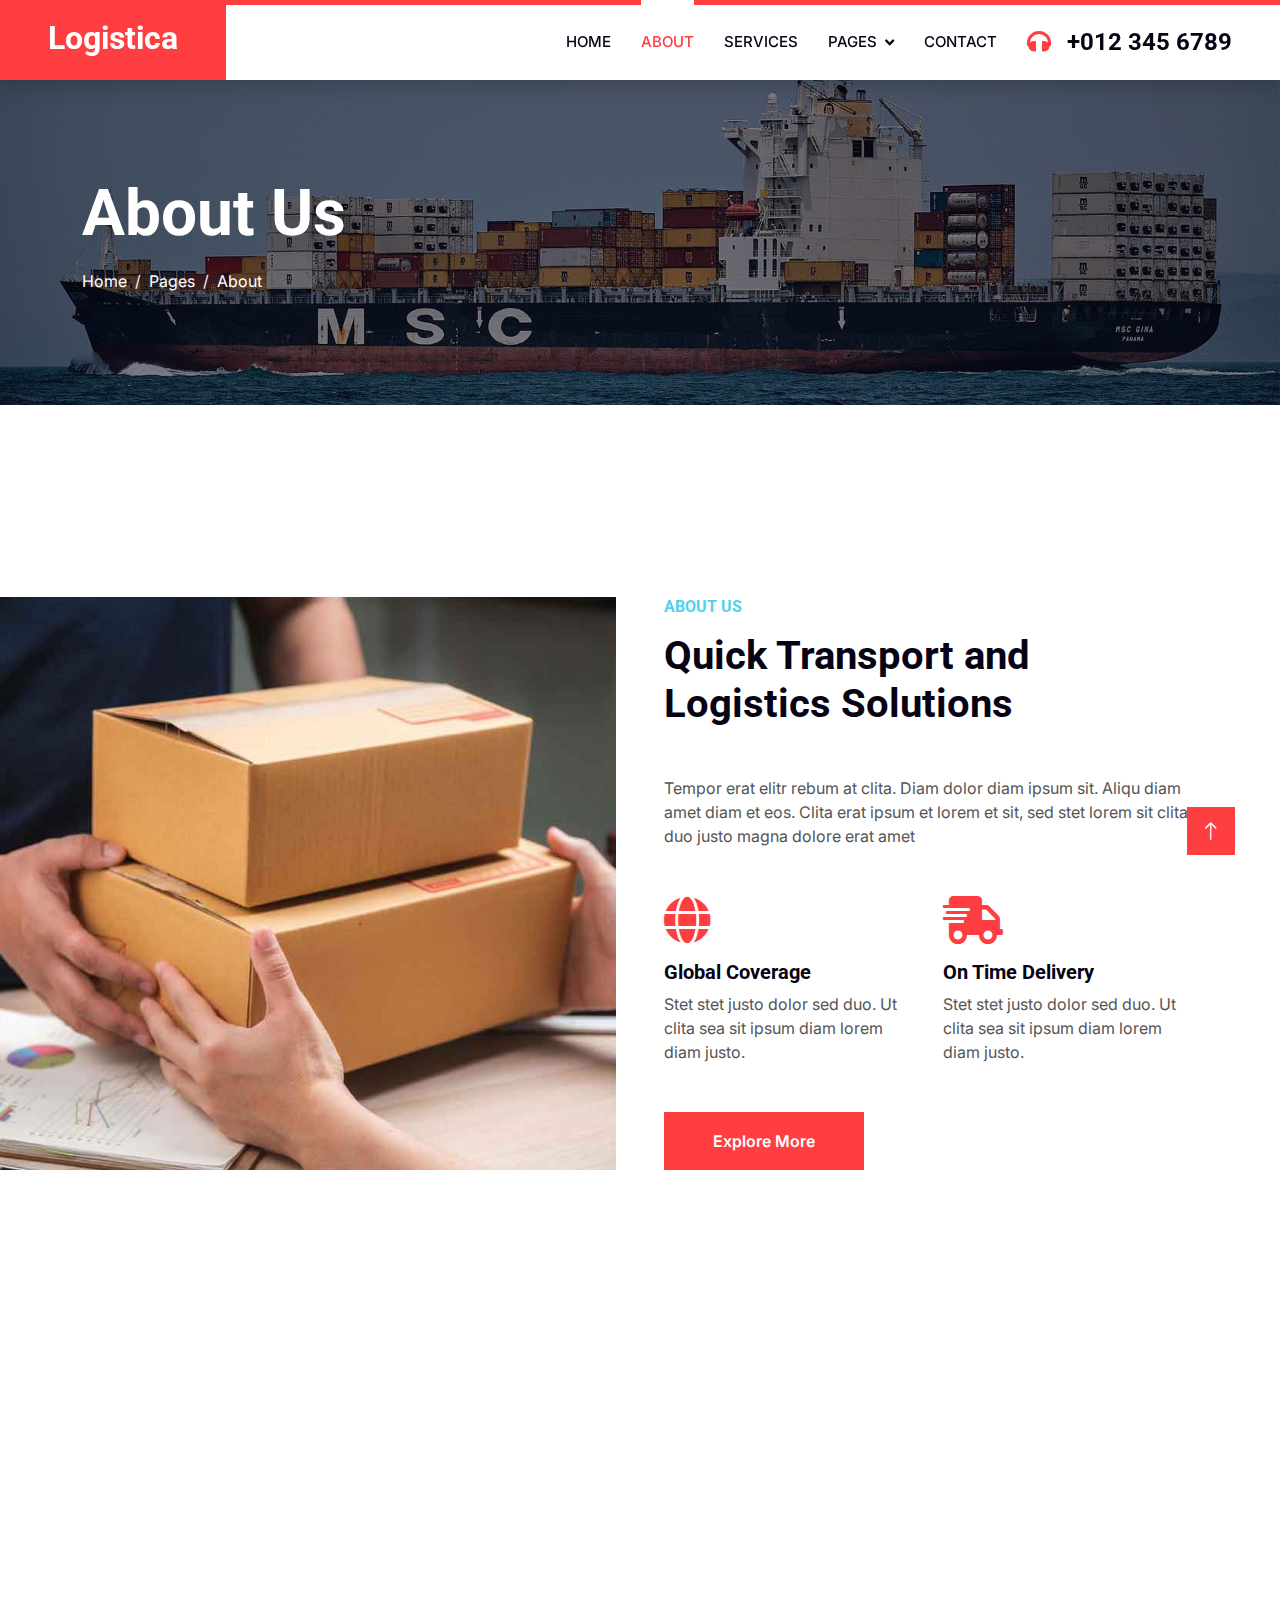
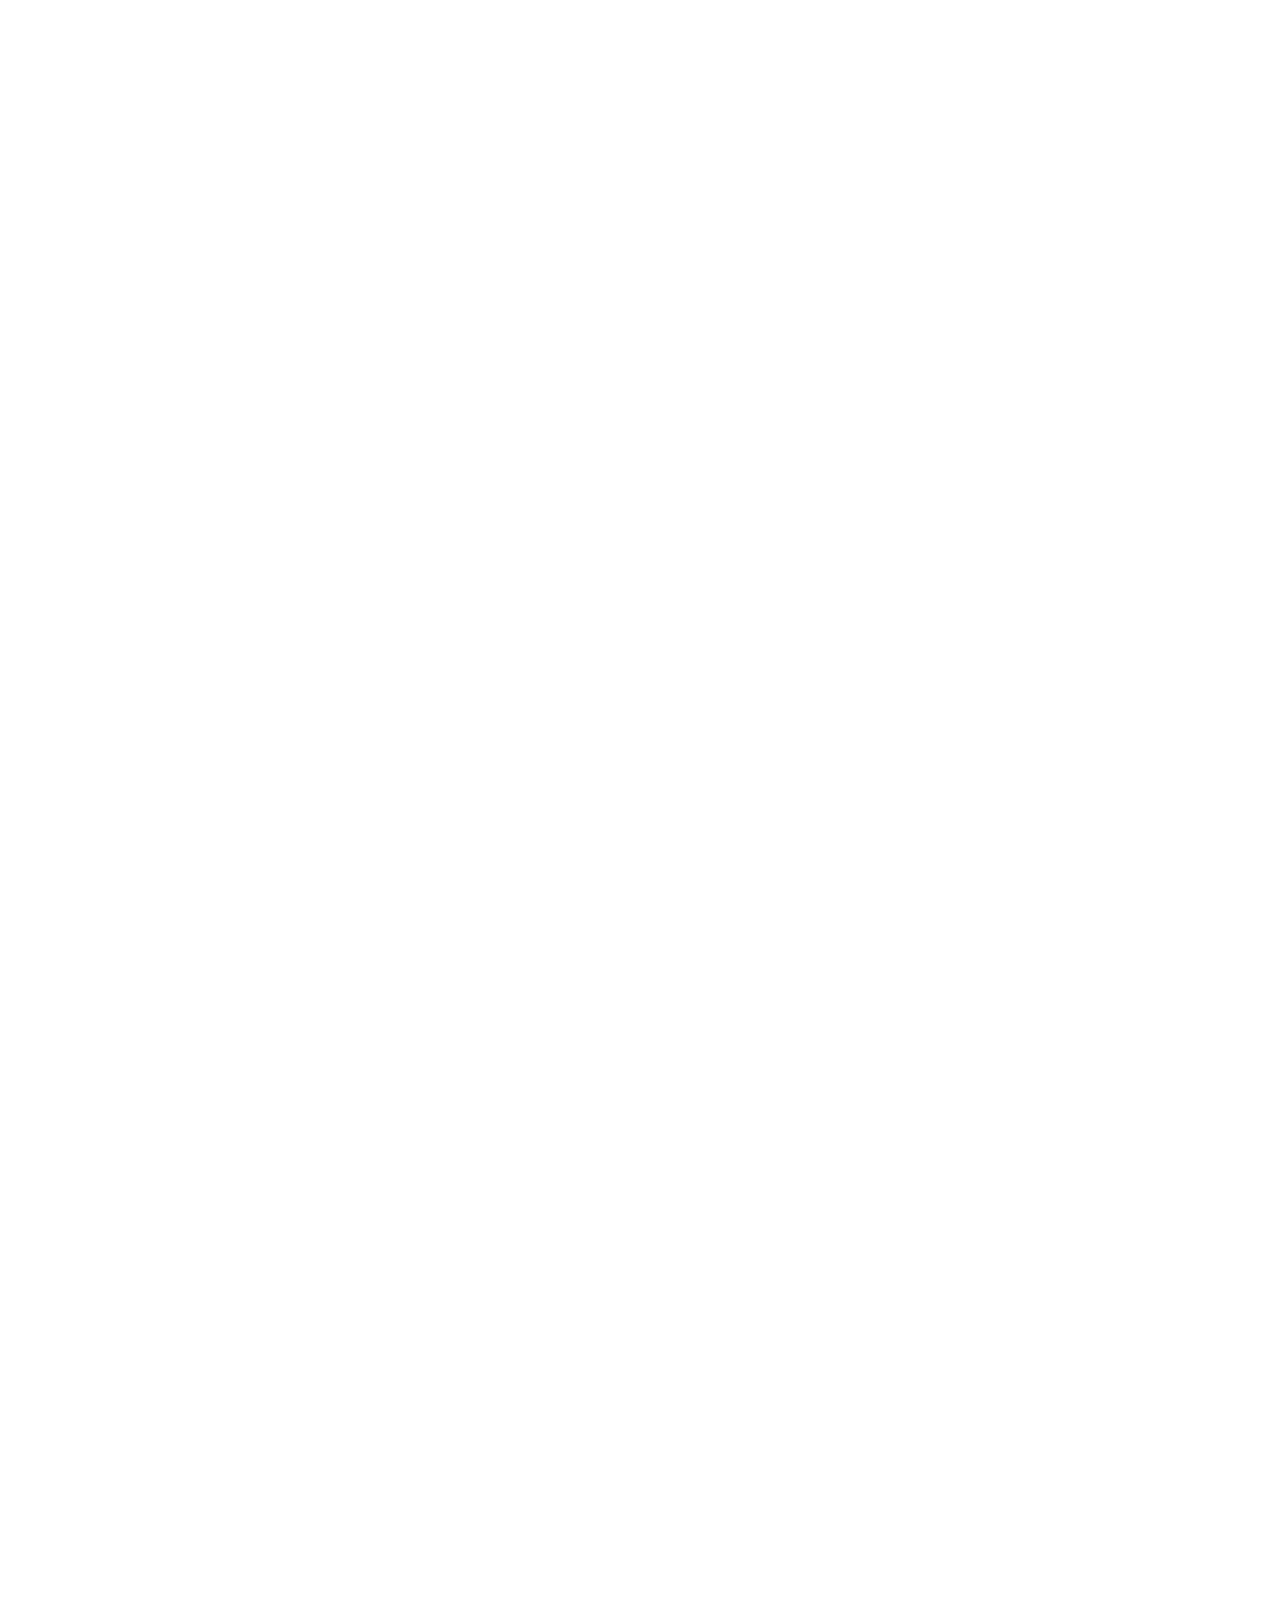
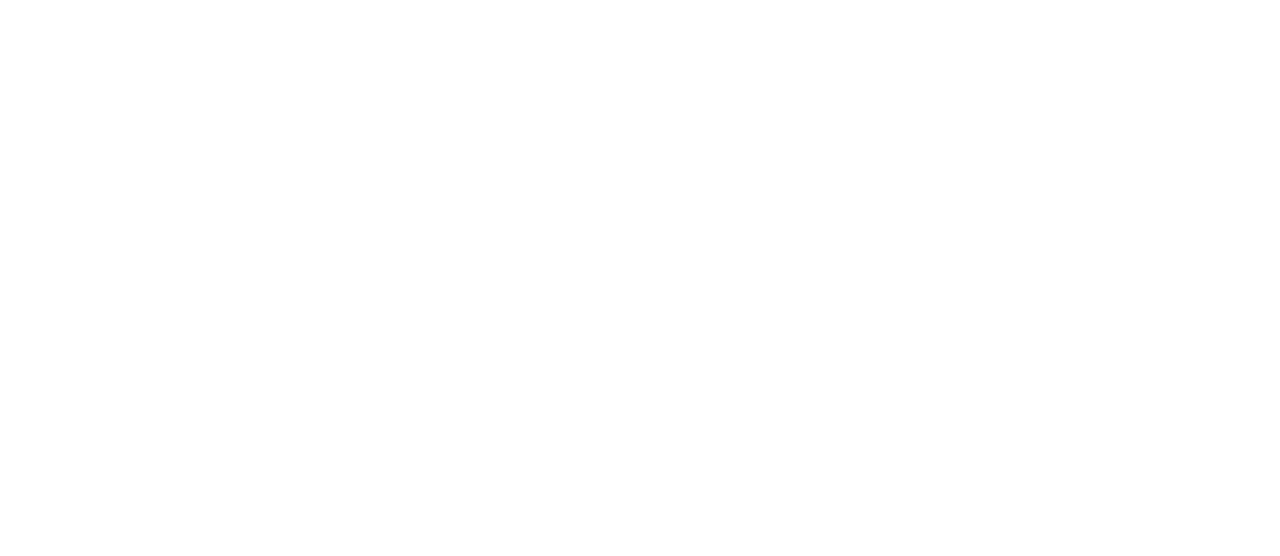
==== about.html @ 93385739 "logizone-temp" ====
<!DOCTYPE html>
<html lang="en">

<head>
    <meta charset="utf-8">
    <title>Logistica - Shipping Company Website Template</title>
    <meta content="width=device-width, initial-scale=1.0" name="viewport">
    <meta content="" name="keywords">
    <meta content="" name="description">

    <!-- Favicon -->
    <link href="img/favicon.ico" rel="icon">

    <!-- Google Web Fonts -->
    <link rel="preconnect" href="https://fonts.googleapis.com">
    <link rel="preconnect" href="https://fonts.gstatic.com" crossorigin>
    <link href="https://fonts.googleapis.com/css2?family=Inter:wght@400;600&family=Roboto:wght@500;700&display=swap" rel="stylesheet">

    <!-- Icon Font Stylesheet -->
    <link href="https://cdnjs.cloudflare.com/ajax/libs/font-awesome/5.10.0/css/all.min.css" rel="stylesheet">
    <link href="https://cdn.jsdelivr.net/npm/bootstrap-icons@1.4.1/font/bootstrap-icons.css" rel="stylesheet">

    <!-- Libraries Stylesheet -->
    <link href="lib/animate/animate.min.css" rel="stylesheet">
    <link href="lib/owlcarousel/assets/owl.carousel.min.css" rel="stylesheet">

    <!-- Customized Bootstrap Stylesheet -->
    <link href="css/bootstrap.min.css" rel="stylesheet">

    <!-- Template Stylesheet -->
    <link href="css/style.css" rel="stylesheet">
</head>

<body>
    <!-- Spinner Start -->
    <div id="spinner" class="show bg-white position-fixed translate-middle w-100 vh-100 top-50 start-50 d-flex align-items-center justify-content-center">
        <div class="spinner-grow text-primary" style="width: 3rem; height: 3rem;" role="status">
            <span class="sr-only">Loading...</span>
        </div>
    </div>
    <!-- Spinner End -->


    <!-- Navbar Start -->
    <nav class="navbar navbar-expand-lg bg-white navbar-light shadow border-top border-5 border-primary sticky-top p-0">
        <a href="index.html" class="navbar-brand bg-primary d-flex align-items-center px-4 px-lg-5">
            <h2 class="mb-2 text-white">Logistica</h2>
        </a>
        <button type="button" class="navbar-toggler me-4" data-bs-toggle="collapse" data-bs-target="#navbarCollapse">
            <span class="navbar-toggler-icon"></span>
        </button>
        <div class="collapse navbar-collapse" id="navbarCollapse">
            <div class="navbar-nav ms-auto p-4 p-lg-0">
                <a href="index.html" class="nav-item nav-link">Home</a>
                <a href="about.html" class="nav-item nav-link active">About</a>
                <a href="service.html" class="nav-item nav-link">Services</a>
                <div class="nav-item dropdown">
                    <a href="#" class="nav-link dropdown-toggle" data-bs-toggle="dropdown">Pages</a>
                    <div class="dropdown-menu fade-up m-0">
                        <a href="price.html" class="dropdown-item">Pricing Plan</a>
                        <a href="feature.html" class="dropdown-item">Features</a>
                        <a href="quote.html" class="dropdown-item">Free Quote</a>
                        <a href="team.html" class="dropdown-item">Our Team</a>
                        <a href="testimonial.html" class="dropdown-item">Testimonial</a>
                        <a href="404.html" class="dropdown-item">404 Page</a>
                    </div>
                </div>
                <a href="contact.html" class="nav-item nav-link">Contact</a>
            </div>
            <h4 class="m-0 pe-lg-5 d-none d-lg-block"><i class="fa fa-headphones text-primary me-3"></i>+012 345 6789</h4>
        </div>
    </nav>
    <!-- Navbar End -->


    <!-- Page Header Start -->
    <div class="container-fluid page-header py-5" style="margin-bottom: 6rem;">
        <div class="container py-5">
            <h1 class="display-3 text-white mb-3 animated slideInDown">About Us</h1>
            <nav aria-label="breadcrumb animated slideInDown">
                <ol class="breadcrumb">
                    <li class="breadcrumb-item"><a class="text-white" href="#">Home</a></li>
                    <li class="breadcrumb-item"><a class="text-white" href="#">Pages</a></li>
                    <li class="breadcrumb-item text-white active" aria-current="page">About</li>
                </ol>
            </nav>
        </div>
    </div>
    <!-- Page Header End -->


    <!-- About Start -->
    <div class="container-fluid overflow-hidden py-5 px-lg-0">
        <div class="container about py-5 px-lg-0">
            <div class="row g-5 mx-lg-0">
                <div class="col-lg-6 ps-lg-0 wow fadeInLeft" data-wow-delay="0.1s" style="min-height: 400px;">
                    <div class="position-relative h-100">
                        <img class="position-absolute img-fluid w-100 h-100" src="img/about.jpg" style="object-fit: cover;" alt="">
                    </div>
                </div>
                <div class="col-lg-6 about-text wow fadeInUp" data-wow-delay="0.3s">
                    <h6 class="text-secondary text-uppercase mb-3">About Us</h6>
                    <h1 class="mb-5">Quick Transport and Logistics Solutions</h1>
                    <p class="mb-5">Tempor erat elitr rebum at clita. Diam dolor diam ipsum sit. Aliqu diam amet diam et eos. Clita erat ipsum et lorem et sit, sed stet lorem sit clita duo justo magna dolore erat amet</p>
                    <div class="row g-4 mb-5">
                        <div class="col-sm-6 wow fadeIn" data-wow-delay="0.5s">
                            <i class="fa fa-globe fa-3x text-primary mb-3"></i>
                            <h5>Global Coverage</h5>
                            <p class="m-0">Stet stet justo dolor sed duo. Ut clita sea sit ipsum diam lorem diam justo.</p>
                        </div>
                        <div class="col-sm-6 wow fadeIn" data-wow-delay="0.7s">
                            <i class="fa fa-shipping-fast fa-3x text-primary mb-3"></i>
                            <h5>On Time Delivery</h5>
                            <p class="m-0">Stet stet justo dolor sed duo. Ut clita sea sit ipsum diam lorem diam justo.</p>
                        </div>
                    </div>
                    <a href="" class="btn btn-primary py-3 px-5">Explore More</a>
                </div>
            </div>
        </div>
    </div>
    <!-- About End -->


    <!-- Fact Start -->
    <div class="container-xxl py-5">
        <div class="container py-5">
            <div class="row g-5">
                <div class="col-lg-6 wow fadeInUp" data-wow-delay="0.1s">
                    <h6 class="text-secondary text-uppercase mb-3">Some Facts</h6>
                    <h1 class="mb-5">#1 Place To Manage All Of Your Shipments</h1>
                    <p class="mb-5">Tempor erat elitr rebum at clita. Diam dolor diam ipsum sit. Aliqu diam amet diam et eos. Clita erat ipsum et lorem et sit, sed stet lorem sit clita duo justo magna dolore erat amet</p>
                    <div class="d-flex align-items-center">
                        <i class="fa fa-headphones fa-2x flex-shrink-0 bg-primary p-3 text-white"></i>
                        <div class="ps-4">
                            <h6>Call for any query!</h6>
                            <h3 class="text-primary m-0">+012 345 6789</h3>
                        </div>
                    </div>
                </div>
                <div class="col-lg-6">
                    <div class="row g-4 align-items-center">
                        <div class="col-sm-6">
                            <div class="bg-primary p-4 mb-4 wow fadeIn" data-wow-delay="0.3s">
                                <i class="fa fa-users fa-2x text-white mb-3"></i>
                                <h2 class="text-white mb-2" data-toggle="counter-up">1234</h2>
                                <p class="text-white mb-0">Happy Clients</p>
                            </div>
                            <div class="bg-secondary p-4 wow fadeIn" data-wow-delay="0.5s">
                                <i class="fa fa-ship fa-2x text-white mb-3"></i>
                                <h2 class="text-white mb-2" data-toggle="counter-up">1234</h2>
                                <p class="text-white mb-0">Complete Shipments</p>
                            </div>
                        </div>
                        <div class="col-sm-6">
                            <div class="bg-success p-4 wow fadeIn" data-wow-delay="0.7s">
                                <i class="fa fa-star fa-2x text-white mb-3"></i>
                                <h2 class="text-white mb-2" data-toggle="counter-up">1234</h2>
                                <p class="text-white mb-0">Customer Reviews</p>
                            </div>
                        </div>
                    </div>
                </div>
            </div>
        </div>
    </div>
    <!-- Fact End -->


    <!-- Feature Start -->
    <div class="container-fluid overflow-hidden py-5 px-lg-0">
        <div class="container feature py-5 px-lg-0">
            <div class="row g-5 mx-lg-0">
                <div class="col-lg-6 feature-text wow fadeInUp" data-wow-delay="0.1s">
                    <h6 class="text-secondary text-uppercase mb-3">Our Features</h6>
                    <h1 class="mb-5">We Are Trusted Logistics Company Since 1990</h1>
                    <div class="d-flex mb-5 wow fadeInUp" data-wow-delay="0.3s">
                        <i class="fa fa-globe text-primary fa-3x flex-shrink-0"></i>
                        <div class="ms-4">
                            <h5>Worldwide Service</h5>
                            <p class="mb-0">Diam dolor ipsum sit amet eos erat ipsum lorem sed stet lorem sit clita duo justo magna erat amet</p>
                        </div>
                    </div>
                    <div class="d-flex mb-5 wow fadeIn" data-wow-delay="0.5s">
                        <i class="fa fa-shipping-fast text-primary fa-3x flex-shrink-0"></i>
                        <div class="ms-4">
                            <h5>On Time Delivery</h5>
                            <p class="mb-0">Diam dolor ipsum sit amet eos erat ipsum lorem sed stet lorem sit clita duo justo magna erat amet</p>
                        </div>
                    </div>
                    <div class="d-flex mb-0 wow fadeInUp" data-wow-delay="0.7s">
                        <i class="fa fa-headphones text-primary fa-3x flex-shrink-0"></i>
                        <div class="ms-4">
                            <h5>24/7 Telephone Support</h5>
                            <p class="mb-0">Diam dolor ipsum sit amet eos erat ipsum lorem sed stet lorem sit clita duo justo magna erat amet</p>
                        </div>
                    </div>
                </div>
                <div class="col-lg-6 pe-lg-0 wow fadeInRight" data-wow-delay="0.1s" style="min-height: 400px;">
                    <div class="position-relative h-100">
                        <img class="position-absolute img-fluid w-100 h-100" src="img/feature.jpg" style="object-fit: cover;" alt="">
                    </div>
                </div>
            </div>
        </div>
    </div>
    <!-- Feature End -->


    <!-- Team Start -->
    <div class="container-xxl py-5">
        <div class="container py-5">
            <div class="text-center wow fadeInUp" data-wow-delay="0.1s">
                <h6 class="text-secondary text-uppercase">Our Team</h6>
                <h1 class="mb-5">Expert Team Members</h1>
            </div>
            <div class="row g-4">
                <div class="col-lg-3 col-md-6 wow fadeInUp" data-wow-delay="0.3s">
                    <div class="team-item p-4">
                        <div class="overflow-hidden mb-4">
                            <img class="img-fluid" src="img/team-1.jpg" alt="">
                        </div>
                        <h5 class="mb-0">Full Name</h5>
                        <p>Designation</p>
                        <div class="btn-slide mt-1">
                            <i class="fa fa-share"></i>
                            <span>
                                <a href=""><i class="fab fa-facebook-f"></i></a>
                                <a href=""><i class="fab fa-twitter"></i></a>
                                <a href=""><i class="fab fa-instagram"></i></a>
                            </span>
                        </div>
                    </div>
                </div>
                <div class="col-lg-3 col-md-6 wow fadeInUp" data-wow-delay="0.5s">
                    <div class="team-item p-4">
                        <div class="overflow-hidden mb-4">
                            <img class="img-fluid" src="img/team-2.jpg" alt="">
                        </div>
                        <h5 class="mb-0">Full Name</h5>
                        <p>Designation</p>
                        <div class="btn-slide mt-1">
                            <i class="fa fa-share"></i>
                            <span>
                                <a href=""><i class="fab fa-facebook-f"></i></a>
                                <a href=""><i class="fab fa-twitter"></i></a>
                                <a href=""><i class="fab fa-instagram"></i></a>
                            </span>
                        </div>
                    </div>
                </div>
                <div class="col-lg-3 col-md-6 wow fadeInUp" data-wow-delay="0.7s">
                    <div class="team-item p-4">
                        <div class="overflow-hidden mb-4">
                            <img class="img-fluid" src="img/team-3.jpg" alt="">
                        </div>
                        <h5 class="mb-0">Full Name</h5>
                        <p>Designation</p>
                        <div class="btn-slide mt-1">
                            <i class="fa fa-share"></i>
                            <span>
                                <a href=""><i class="fab fa-facebook-f"></i></a>
                                <a href=""><i class="fab fa-twitter"></i></a>
                                <a href=""><i class="fab fa-instagram"></i></a>
                            </span>
                        </div>
                    </div>
                </div>
                <div class="col-lg-3 col-md-6 wow fadeInUp" data-wow-delay="0.9s">
                    <div class="team-item p-4">
                        <div class="overflow-hidden mb-4">
                            <img class="img-fluid" src="img/team-4.jpg" alt="">
                        </div>
                        <h5 class="mb-0">Full Name</h5>
                        <p>Designation</p>
                        <div class="btn-slide mt-1">
                            <i class="fa fa-share"></i>
                            <span>
                                <a href=""><i class="fab fa-facebook-f"></i></a>
                                <a href=""><i class="fab fa-twitter"></i></a>
                                <a href=""><i class="fab fa-instagram"></i></a>
                            </span>
                        </div>
                    </div>
                </div>
            </div>
        </div>
    </div>
    <!-- Team End -->
        

    <!-- Footer Start -->
    <div class="container-fluid bg-dark text-light footer pt-5 wow fadeIn" data-wow-delay="0.1s" style="margin-top: 6rem;">
        <div class="container py-5">
            <div class="row g-5">
                <div class="col-lg-3 col-md-6">
                    <h4 class="text-light mb-4">Address</h4>
                    <p class="mb-2"><i class="fa fa-map-marker-alt me-3"></i>123 Street, New York, USA</p>
                    <p class="mb-2"><i class="fa fa-phone-alt me-3"></i>+012 345 67890</p>
                    <p class="mb-2"><i class="fa fa-envelope me-3"></i>info@example.com</p>
                    <div class="d-flex pt-2">
                        <a class="btn btn-outline-light btn-social" href=""><i class="fab fa-twitter"></i></a>
                        <a class="btn btn-outline-light btn-social" href=""><i class="fab fa-facebook-f"></i></a>
                        <a class="btn btn-outline-light btn-social" href=""><i class="fab fa-youtube"></i></a>
                        <a class="btn btn-outline-light btn-social" href=""><i class="fab fa-linkedin-in"></i></a>
                    </div>
                </div>
                <div class="col-lg-3 col-md-6">
                    <h4 class="text-light mb-4">Services</h4>
                    <a class="btn btn-link" href="">Air Freight</a>
                    <a class="btn btn-link" href="">Sea Freight</a>
                    <a class="btn btn-link" href="">Road Freight</a>
                    <a class="btn btn-link" href="">Logistic Solutions</a>
                    <a class="btn btn-link" href="">Industry solutions</a>
                </div>
                <div class="col-lg-3 col-md-6">
                    <h4 class="text-light mb-4">Quick Links</h4>
                    <a class="btn btn-link" href="">About Us</a>
                    <a class="btn btn-link" href="">Contact Us</a>
                    <a class="btn btn-link" href="">Our Services</a>
                    <a class="btn btn-link" href="">Terms & Condition</a>
                    <a class="btn btn-link" href="">Support</a>
                </div>
                <div class="col-lg-3 col-md-6">
                    <h4 class="text-light mb-4">Newsletter</h4>
                    <p>Dolor amet sit justo amet elitr clita ipsum elitr est.</p>
                    <div class="position-relative mx-auto" style="max-width: 400px;">
                        <input class="form-control border-0 w-100 py-3 ps-4 pe-5" type="text" placeholder="Your email">
                        <button type="button" class="btn btn-primary py-2 position-absolute top-0 end-0 mt-2 me-2">SignUp</button>
                    </div>
                </div>
            </div>
        </div>
        <div class="container">
            <div class="copyright">
                <div class="row">
                    <div class="col-md-6 text-center text-md-start mb-3 mb-md-0">
                        &copy; <a class="border-bottom" href="#">Your Site Name</a>, All Right Reserved.
                    </div>
                    <div class="col-md-6 text-center text-md-end">
                        <!--/*** This template is free as long as you keep the footer author’s credit link/attribution link/backlink. If you'd like to use the template without the footer author’s credit link/attribution link/backlink, you can purchase the Credit Removal License from "https://htmlcodex.com/credit-removal". Thank you for your support. ***/-->
                        Designed By <a class="border-bottom" href="https://htmlcodex.com">HTML Codex</a>
                    </div>
                </div>
            </div>
        </div>
    </div>
    <!-- Footer End -->


    <!-- Back to Top -->
    <a href="#" class="btn btn-lg btn-primary btn-lg-square rounded-0 back-to-top"><i class="bi bi-arrow-up"></i></a>


    <!-- JavaScript Libraries -->
    <script src="https://code.jquery.com/jquery-3.4.1.min.js"></script>
    <script src="https://cdn.jsdelivr.net/npm/bootstrap@5.0.0/dist/js/bootstrap.bundle.min.js"></script>
    <script src="lib/wow/wow.min.js"></script>
    <script src="lib/easing/easing.min.js"></script>
    <script src="lib/waypoints/waypoints.min.js"></script>
    <script src="lib/counterup/counterup.min.js"></script>
    <script src="lib/owlcarousel/owl.carousel.min.js"></script>

    <!-- Template Javascript -->
    <script src="js/main.js"></script>
</body>

</html>
---- css/style.css ----
/********** Template CSS **********/
:root {
    --primary: #FF3E41;
    --secondary: #51CFED;
    --light: #F8F2F0;
    --dark: #060315;
}

.fw-medium {
    font-weight: 600 !important;
}

.back-to-top {
    position: fixed;
    display: none;
    right: 45px;
    bottom: 45px;
    z-index: 99;
}


/*** Spinner ***/
#spinner {
    opacity: 0;
    visibility: hidden;
    transition: opacity .5s ease-out, visibility 0s linear .5s;
    z-index: 99999;
}

#spinner.show {
    transition: opacity .5s ease-out, visibility 0s linear 0s;
    visibility: visible;
    opacity: 1;
}


/*** Button ***/
.btn {
    font-weight: 600;
    transition: .5s;
}

.btn.btn-primary,
.btn.btn-secondary {
    color: #FFFFFF;
}

.btn-square {
    width: 38px;
    height: 38px;
}

.btn-sm-square {
    width: 32px;
    height: 32px;
}

.btn-lg-square {
    width: 48px;
    height: 48px;
}

.btn-square,
.btn-sm-square,
.btn-lg-square {
    padding: 0;
    display: flex;
    align-items: center;
    justify-content: center;
    font-weight: normal;
}

/*** Navbar ***/
.navbar .dropdown-toggle::after {
    border: none;
    content: "\f107";
    font-family: "Font Awesome 5 Free";
    font-weight: 900;
    vertical-align: middle;
    margin-left: 8px;
}

.navbar-light .navbar-nav .nav-link {
    position: relative;
    margin-right: 30px;
    padding: 25px 0;
    color: #FFFFFF;
    font-size: 15px;
    text-transform: uppercase;
    outline: none;
}

.navbar-light .navbar-nav .nav-link:hover,
.navbar-light .navbar-nav .nav-link.active {
    color: var(--primary);
}

@media (max-width: 991.98px) {
    .navbar-light .navbar-nav .nav-link  {
        margin-right: 0;
        padding: 10px 0;
    }

    .navbar-light .navbar-nav {
        border-top: 1px solid #EEEEEE;
    }
}

.navbar-light .navbar-brand,
.navbar-light a.btn {
    height: 75px;
}

.navbar-light .navbar-nav .nav-link {
    color: var(--dark);
    font-weight: 500;
}

.navbar-light.sticky-top {
    top: -100px;
    transition: .5s;
}

@media (min-width: 992px) {
    .navbar-light .navbar-nav .nav-link::before {
        position: absolute;
        content: "";
        width: 0;
        height: 5px;
        top: -6px;
        left: 50%;
        background: #FFFFFF;
        transition: .5s;
    }

    .navbar-light .navbar-nav .nav-link:hover::before,
    .navbar-light .navbar-nav .nav-link.active::before {
        width: 100%;
        left: 0;
    }

    .navbar-light .navbar-nav .nav-link.nav-contact::before {
        display: none;
    }

    .navbar .nav-item .dropdown-menu {
        display: block;
        border: none;
        margin-top: 0;
        top: 150%;
        opacity: 0;
        visibility: hidden;
        transition: .5s;
    }

    .navbar .nav-item:hover .dropdown-menu {
        top: 100%;
        visibility: visible;
        transition: .5s;
        opacity: 1;
    }
}


/*** Header ***/
@media (max-width: 768px) {
    .header-carousel .owl-carousel-item {
        position: relative;
        min-height: 500px;
    }
    
    .header-carousel .owl-carousel-item img {
        position: absolute;
        width: 100%;
        height: 100%;
        object-fit: cover;
    }

    .header-carousel .owl-carousel-item h5,
    .header-carousel .owl-carousel-item p {
        font-size: 14px !important;
        font-weight: 400 !important;
    }

    .header-carousel .owl-carousel-item h1 {
        font-size: 30px;
        font-weight: 600;
    }
}

.header-carousel .owl-nav {
    position: absolute;
    top: 50%;
    right: 8%;
    transform: translateY(-50%);
    display: flex;
    flex-direction: column;
}

.header-carousel .owl-nav .owl-prev,
.header-carousel .owl-nav .owl-next {
    margin: 7px 0;
    width: 45px;
    height: 45px;
    display: flex;
    align-items: center;
    justify-content: center;
    color: #FFFFFF;
    background: transparent;
    border: 1px solid #FFFFFF;
    border-radius: 45px;
    font-size: 22px;
    transition: .5s;
}

.header-carousel .owl-nav .owl-prev:hover,
.header-carousel .owl-nav .owl-next:hover {
    background: var(--primary);
    border-color: var(--primary);
}

.page-header {
    background: linear-gradient(rgba(6, 3, 21, .5), rgba(6, 3, 21, .5)), url(../img/carousel-1.jpg) center center no-repeat;
    background-size: cover;
}

.breadcrumb-item + .breadcrumb-item::before {
    color: var(--light);
}


/*** About ***/
@media (min-width: 992px) {
    .container.about {
        max-width: 100% !important;
    }

    .about-text  {
        padding-right: calc(((100% - 960px) / 2) + .75rem);
    }
}

@media (min-width: 1200px) {
    .about-text  {
        padding-right: calc(((100% - 1140px) / 2) + .75rem);
    }
}

@media (min-width: 1400px) {
    .about-text  {
        padding-right: calc(((100% - 1320px) / 2) + .75rem);
    }
}


/*** Feature ***/
@media (min-width: 992px) {
    .container.feature {
        max-width: 100% !important;
    }

    .feature-text  {
        padding-left: calc(((100% - 960px) / 2) + .75rem);
    }
}

@media (min-width: 1200px) {
    .feature-text  {
        padding-left: calc(((100% - 1140px) / 2) + .75rem);
    }
}

@media (min-width: 1400px) {
    .feature-text  {
        padding-left: calc(((100% - 1320px) / 2) + .75rem);
    }
}


/*** Service, Price & Team ***/
.service-item,
.price-item,
.team-item {
    box-shadow: 0 0 45px rgba(0, 0, 0, .07);
}

.service-item img,
.team-item img {
    transition: .5s;
}

.service-item:hover img,
.team-item:hover img {
    transform: scale(1.1);
}

.service-item a.btn-slide,
.price-item a.btn-slide,
.team-item div.btn-slide {
    position: relative;
    display: inline-block;
    overflow: hidden;
    font-size: 0;
}

.service-item a.btn-slide i,
.service-item a.btn-slide span,
.price-item a.btn-slide i,
.price-item a.btn-slide span,
.team-item div.btn-slide i,
.team-item div.btn-slide span {
    position: relative;
    height: 40px;
    padding: 0 15px;
    display: inline-flex;
    align-items: center;
    font-size: 16px;
    color: #FFFFFF;
    background: var(--primary);
    border-radius: 0 35px 35px 0;
    transition: .5s;
    z-index: 2;
}

.team-item div.btn-slide span a i {
    padding: 0 10px;
}

.team-item div.btn-slide span a:hover i {
    background: var(--secondary);
}

.service-item a.btn-slide span,
.price-item a.btn-slide span,
.team-item div.btn-slide span {
    padding-left: 0;
    left: -100%;
    z-index: 1;
}

.service-item:hover a.btn-slide i,
.price-item:hover a.btn-slide i,
.team-item:hover div.btn-slide i {
    border-radius: 0;
}

.service-item:hover a.btn-slide span,
.price-item:hover a.btn-slide span,
.team-item:hover div.btn-slide span {
    left: 0;
}

.service-item a.btn-slide:hover i,
.service-item a.btn-slide:hover span,
.price-item a.btn-slide:hover i,
.price-item a.btn-slide:hover span {
    background: var(--secondary);
}


/*** Testimonial ***/
.testimonial-carousel .owl-item .testimonial-item {
    position: relative;
    transition: .5s;
}

.testimonial-carousel .owl-item.center .testimonial-item {
    box-shadow: 0 0 45px rgba(0, 0, 0, .08);
    animation: pulse 1s ease-out .5s;
}

.testimonial-carousel .owl-dots {
    display: flex;
    align-items: center;
    justify-content: center;
}

.testimonial-carousel .owl-dot {
    position: relative;
    display: inline-block;
    margin: 0 5px;
    width: 15px;
    height: 15px;
    background: var(--primary);
    border: 5px solid var(--light);
    border-radius: 15px;
    transition: .5s;
}

.testimonial-carousel .owl-dot.active {
    background: var(--light);
    border-color: var(--primary);
}


/*** Contact ***/
@media (min-width: 992px) {
    .container.contact-page {
        max-width: 100% !important;
    }

    .contact-page .contact-form  {
        padding-left: calc(((100% - 960px) / 2) + .75rem);
    }
}

@media (min-width: 1200px) {
    .contact-page .contact-form  {
        padding-left: calc(((100% - 1140px) / 2) + .75rem);
    }
}

@media (min-width: 1400px) {
    .contact-page .contact-form  {
        padding-left: calc(((100% - 1320px) / 2) + .75rem);
    }
}


/*** Footer ***/
.footer {
    background: linear-gradient(rgba(6, 3, 21, .5), rgba(6, 3, 21, .5)), url(../img/map.png) center center no-repeat;
    background-size: cover;
}

.footer .btn.btn-social {
    margin-right: 5px;
    width: 35px;
    height: 35px;
    display: flex;
    align-items: center;
    justify-content: center;
    color: var(--light);
    border: 1px solid #FFFFFF;
    border-radius: 35px;
    transition: .3s;
}

.footer .btn.btn-social:hover {
    color: var(--primary);
}

.footer .btn.btn-link {
    display: block;
    margin-bottom: 5px;
    padding: 0;
    text-align: left;
    color: #FFFFFF;
    font-size: 15px;
    font-weight: normal;
    text-transform: capitalize;
    transition: .3s;
}

.footer .btn.btn-link::before {
    position: relative;
    content: "\f105";
    font-family: "Font Awesome 5 Free";
    font-weight: 900;
    margin-right: 10px;
}

.footer .btn.btn-link:hover {
    letter-spacing: 1px;
    box-shadow: none;
}

.footer .copyright {
    padding: 25px 0;
    font-size: 15px;
    border-top: 1px solid rgba(256, 256, 256, .1);
}

.footer .copyright a {
    color: var(--light);
}
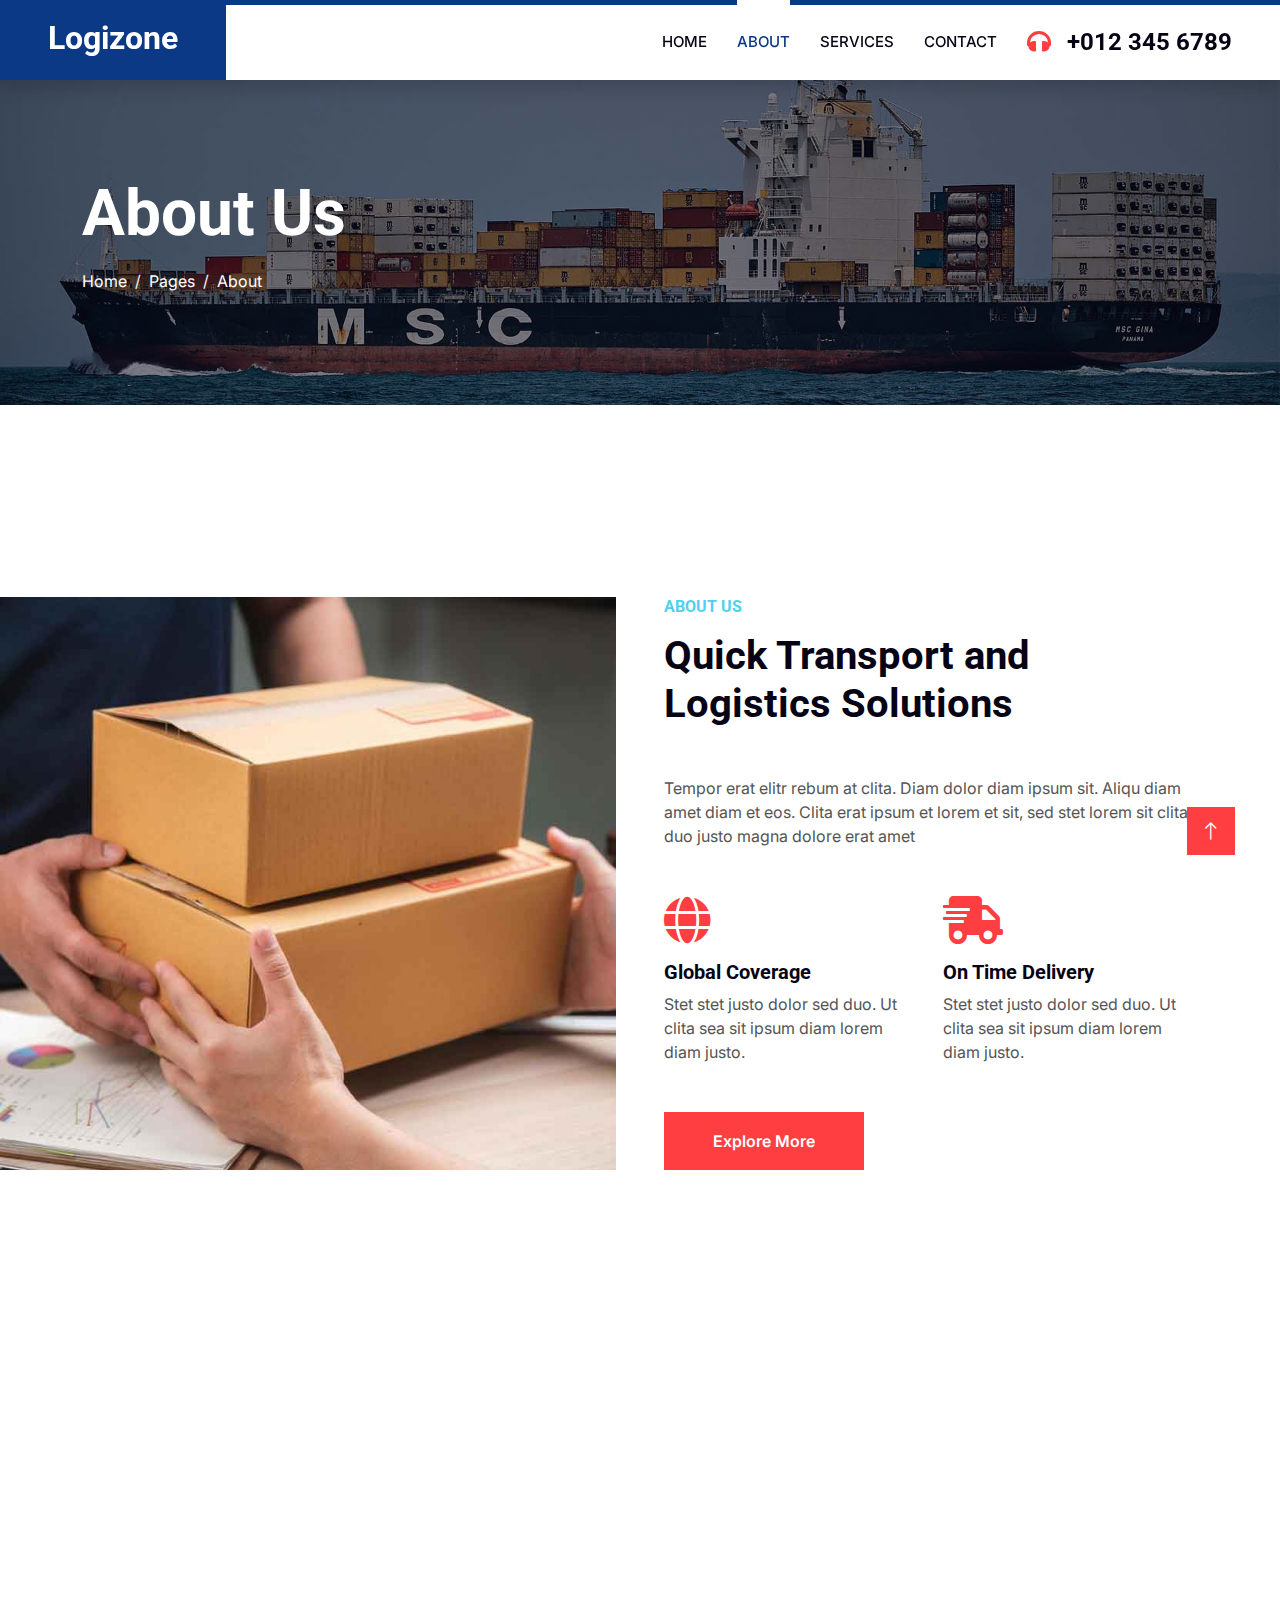
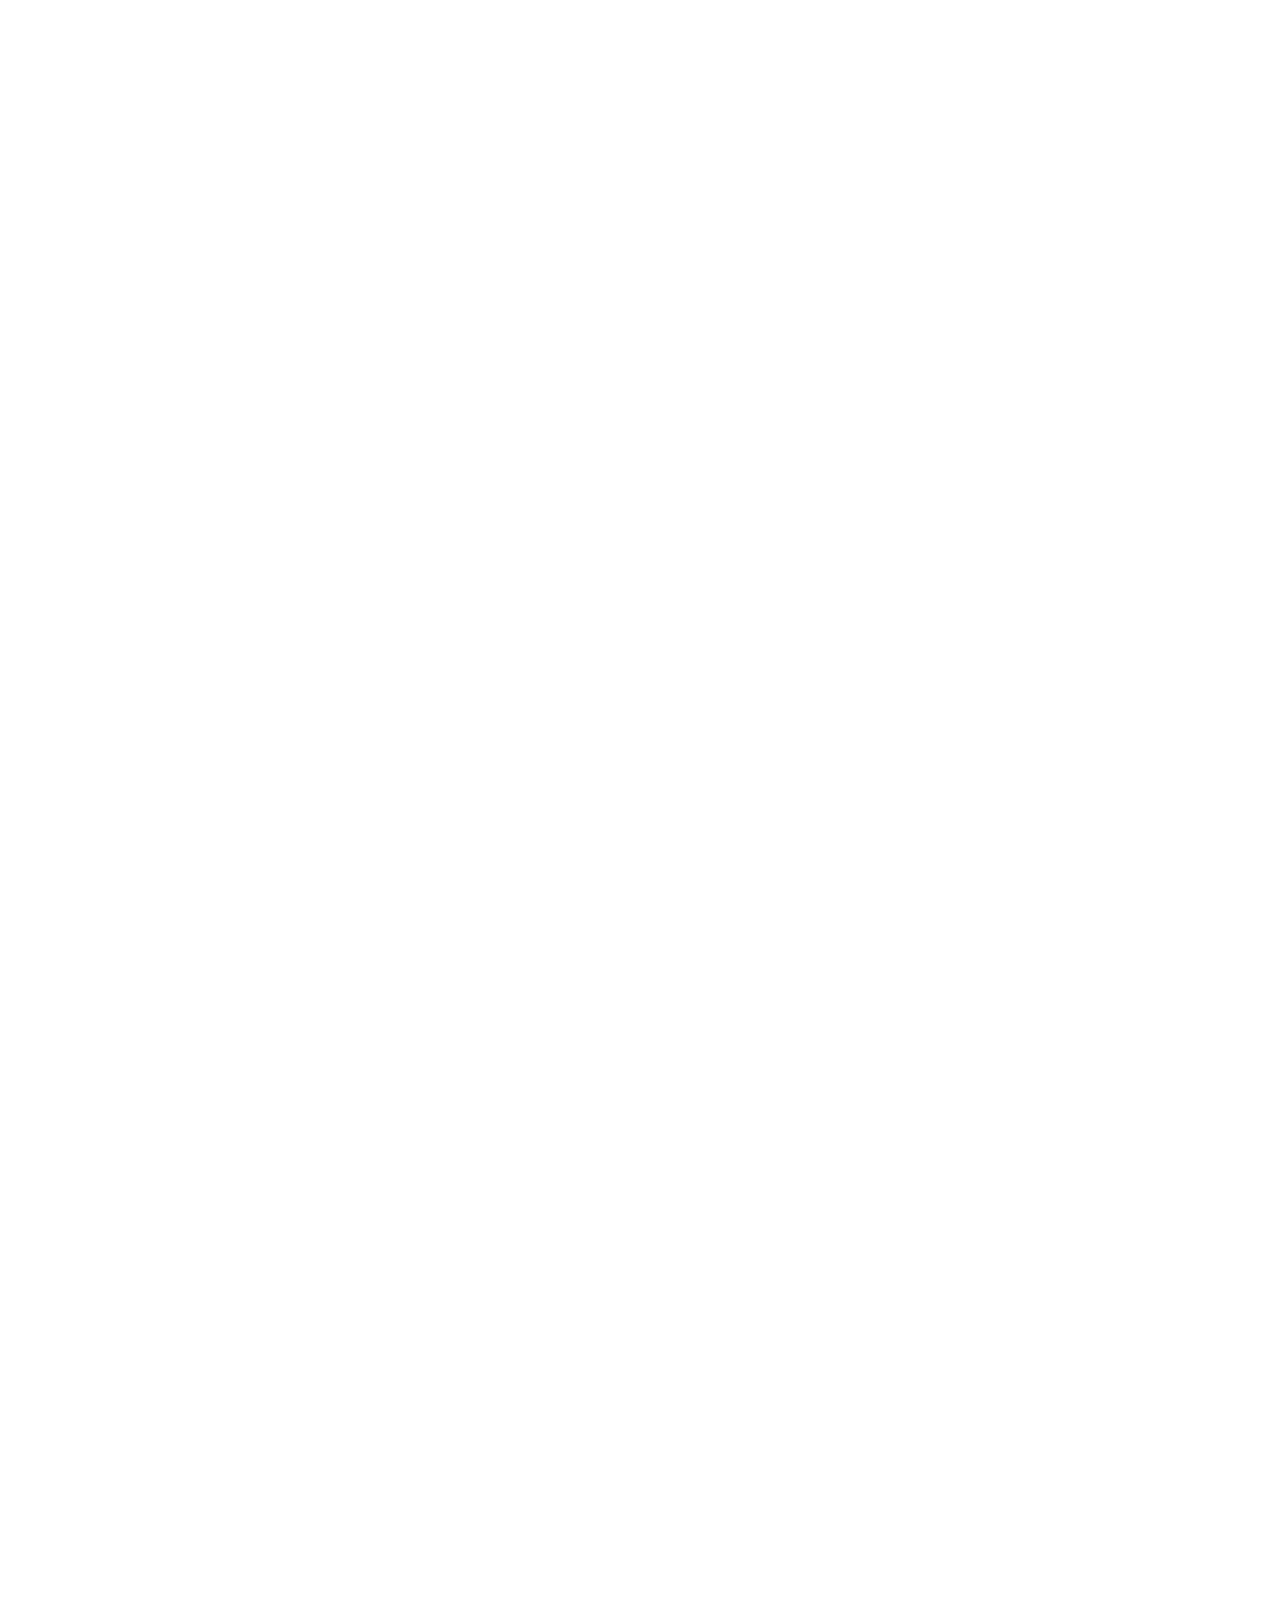
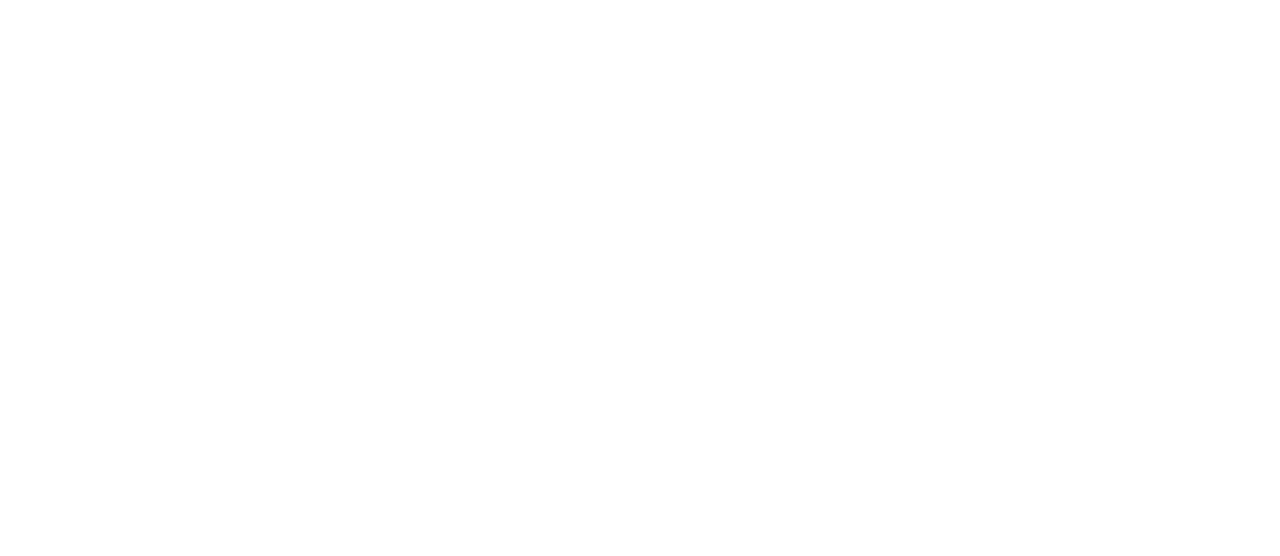
==== commit 1ae65901: "minor changes" ====
--- a/about.html
+++ b/about.html
@@ -44,17 +44,17 @@
     <!-- Navbar Start -->
     <nav class="navbar navbar-expand-lg bg-white navbar-light shadow border-top border-5 border-primary sticky-top p-0">
         <a href="index.html" class="navbar-brand bg-primary d-flex align-items-center px-4 px-lg-5">
-            <h2 class="mb-2 text-white">Logistica</h2>
+            <h2 class="mb-2 text-white">Logizone</h2>
         </a>
         <button type="button" class="navbar-toggler me-4" data-bs-toggle="collapse" data-bs-target="#navbarCollapse">
             <span class="navbar-toggler-icon"></span>
         </button>
         <div class="collapse navbar-collapse" id="navbarCollapse">
             <div class="navbar-nav ms-auto p-4 p-lg-0">
-                <a href="index.html" class="nav-item nav-link">Home</a>
+                <a href="index.html" class="nav-item nav-link ">Home</a>
                 <a href="about.html" class="nav-item nav-link active">About</a>
                 <a href="service.html" class="nav-item nav-link">Services</a>
-                <div class="nav-item dropdown">
+                <!-- <div class="nav-item dropdown">
                     <a href="#" class="nav-link dropdown-toggle" data-bs-toggle="dropdown">Pages</a>
                     <div class="dropdown-menu fade-up m-0">
                         <a href="price.html" class="dropdown-item">Pricing Plan</a>
@@ -64,7 +64,7 @@
                         <a href="testimonial.html" class="dropdown-item">Testimonial</a>
                         <a href="404.html" class="dropdown-item">404 Page</a>
                     </div>
-                </div>
+                </div> -->
                 <a href="contact.html" class="nav-item nav-link">Contact</a>
             </div>
             <h4 class="m-0 pe-lg-5 d-none d-lg-block"><i class="fa fa-headphones text-primary me-3"></i>+012 345 6789</h4>
